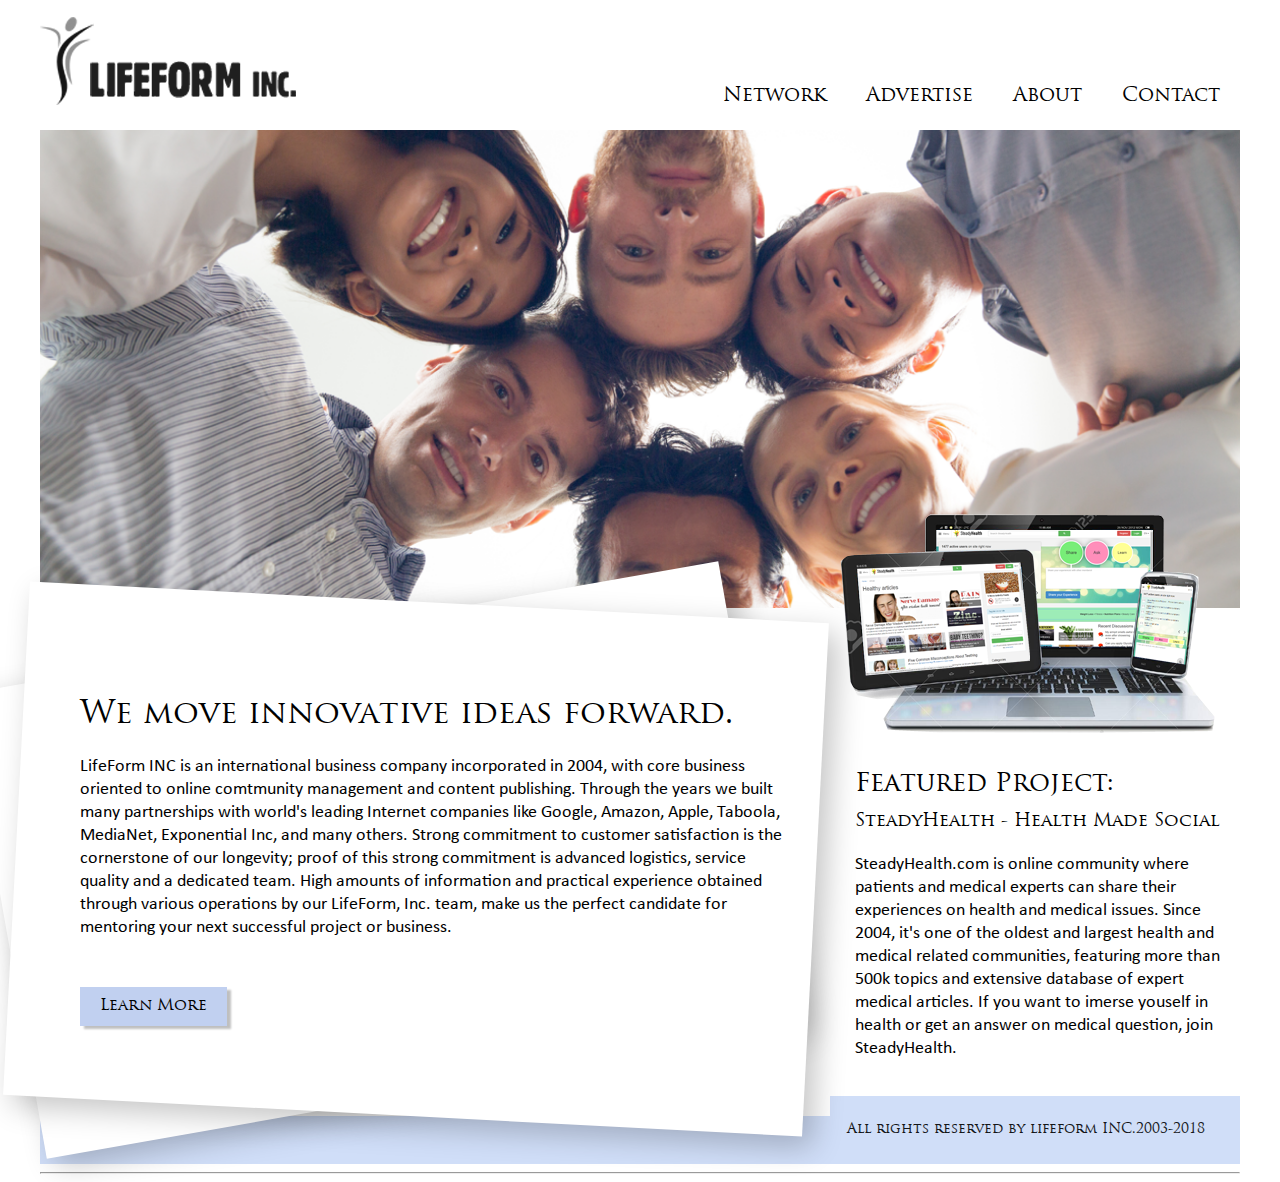
==== index.html @ 762df39f "Initial commit" ====
<!DOCTYPE html>
<html lang="en">

<head>
	<meta charset="UTF-8">
	<link rel="stylesheet" href="css/style.css">
	<meta name="viewport" content="width=device-width, initial-scale=1">
	<title>Lifeform</title>
</head>
<body>
    <div class="wrap">
        <header class="header" role="banner">
            <figure class="site__logo">
                <a href="index.html"><img src="img/logo.png" class="logo__image"></a>
            </figure>
            <nav role="navigation" class="main__navigation">
                <ul class="main__navigation__list">
                    <li class="main__navigation__item">
                        <a href="network.html">Network</a>
                    </li>
                    <li class="main__navigation__item">
                        <a href="advertise.html">Advertise</a>
                    </li>
                    <li class="main__navigation__item">
                        <a href="about.html">About</a>
                    </li>
                    <li class="main__navigation__item">
                        <a href="contact.html">Contact</a>
                    </li>
                </ul>
            </nav>
        </header>
        <main role="main" class="content">
            <img class="content__image" src="img/home.png">
            <div class="content__box">
                <article role="contentinfo" class="site__content">
                    <h1 class="content__title">We move innovative ideas forward.</h1>
                    <p class="content__description">LifeForm INC is an international business company incorporated in 2004, with core business oriented to online comtmunity management and content publishing. Through the years we built many partnerships with world's leading Internet companies like Google, Amazon, Apple, Taboola, MediaNet, Exponential Inc, and many others. Strong commitment to customer satisfaction is the cornerstone of our longevity; proof of this strong commitment is advanced logistics, service quality and a dedicated team. High amounts of information and practical experience obtained through various operations by our LifeForm, Inc. team, make us the perfect candidate for mentoring your next successful project or business. </p>
                    <a href="" class="content__button">Learn More</a>
                </article>
                <aside role="complementary" class="aside__content">
                    <img class="aside__image" src="img/aside-img.png">
                    <div class="aside__wrap">
                        <h2 class="aside__title">Featured Project:</h2>
                        <h3 class="aside__subtitle">SteadyHealth - Health Made Social</h3>
                        <p class="aside__description">SteadyHealth.com is online community where patients and medical experts can share their experiences on health and medical issues. Since 2004, it's one of the oldest and largest health and medical related communities, featuring more than 500k topics and extensive database of expert medical articles. If you want to imerse youself in health or get an answer on medical question, join SteadyHealth.</p>
                    </div>
                </aside>
            </div>
        </main>
        <footer role="contentinfo">
            <h3 class="footer__title">All rights reserved by lifeform INC.2003-2018</h3>
        </footer> 
        <hr>

    </div>
</body>
---- css/style.css ----
@font-face {
    font-family: 'Trajan Pro';
    src: url('../fonts/TrajanPro-Regular.woff2') format('woff2'),
        url('../fonts/TrajanPro-Regular.woff') format('woff');
    font-weight: normal;
    font-style: normal;
}

@font-face {
    font-family: 'Calibri';
    src: url('../fonts/Calibri.woff2') format('woff2'),
        url('../fonts/Calibri.woff') format('woff');
    font-weight: normal;
    font-style: normal;
}


body {
    font-family: 'Calibri';
    box-sizing: border-box;
    margin:0;

}

h1,h2,h3,h4,h5,h6 {
    font-family: 'Trajan Pro';
}

.wrap {
    max-width: 1200px;
    margin:0 auto;
}

img {
    max-width: 100%;
}
/*START HEADER */


.header {
    display:flex;
    border-bottom:15px solid #fff;
}

.site__logo {
    flex: 1;
    margin:0;
    padding-top:17px;
}

.main__navigation {
    padding-top:77px;
}

.main__navigation__list {
    display: flex;
    margin:0;
    list-style-type: none;
    font-family: 'Trajan Pro';
}

@media screen and (max-width:460px) {
    .main__navigation__list {
        flex-wrap: wrap;
    }

    .main__navigation__item {
        flex-basis: 50%;
    }
}

.main__navigation__item a {
    text-decoration: none;
    color:black;
    font-size: 20px;
    padding:7px 20px;
    display: block;
}

@media screen and (max-width:860px) {
    .main__navigation__item a {
        font-size: 18px;
    }
}

@media screen and (max-width:520px) {
    .main__navigation__item a {
        font-size: 16px;
    }
}

@media screen and (max-width:768px) {
    .header {
        flex-direction: column;
        align-items: center;
    }

    .main__navigation {
        padding-top: 10px;
    }

    .main__navigation__list {
        align-items: center;
        padding:0;
    }

    .main__navigation__item  {
        text-align: center;
    }
}

/*END HEADER*/

/*START MAIN*/

.content__box {
    display: flex;
}

.content__image {
    width:100%;
}


.site__content {
    flex-basis: 64%;
    padding:60px 40px 90px 40px;
    background-color:#ffff;
    position: relative;
    z-index: 333;

}

    .site__content::before {
        content:"";
        position: absolute;
        top:0;
        left: -40px;
        right: 65px;
        bottom: 20px;
        z-index: -2;
        background-color:#fff;
        transform: rotate(-10deg);
        box-shadow: 10px 10px 30px 0px rgba(0, 0, 0, 0.23);
        top: 10px;
   
}


    .site__content::after {
        content:"";
        position: absolute;
        top:-12px;
        left: -24px;
        right: 14px;
        bottom:0;
        z-index: -1;
        background-color:#fff;
        transform: rotate(3deg);
        box-shadow: 10px 10px 30px 0px rgba(0, 0, 0, 0.23);
    }

    .content__title {
        font-size: 32px;
        font-weight: normal;
    }

    .content__description {
        font-size: 18px;
    }

    .content__button {
        padding:10px 20px;
        margin-top:30px;
        font-family: 'Trajan Pro';
        background-color: #c1d0f0;
        outline: 0;
        box-shadow: none;
        display: inline-block;
        border:none;
        text-decoration:none;
        text-align: center;
        color: #000000;
        box-shadow: 4px 3px 2px 0px rgba(0, 0, 0, 0.25);
    }

    
@media screen and (max-width:1023px) {
    .content__box {
        flex-direction: column;
    }

    .site__content {
        flex-basis: 100%;
        padding: 60px 80px 90px 80px;
    }

    aside {
        flex-basis: 100%;
    }

    .site__content::before {
        left: 20px;
        right: 58px;
    }

    .site__content::after {
        left: 19px;
        right: 30px;
    }
}

@media screen and (max-width:760px) {
    .content__title {
        font-size: 25px;
    }

    .content__description {
        font-size: 17px;
    }

    .aside__description {
        font-size: 17px;
    }
}

@media screen and (max-width:550px) {

    .site__content {
        padding:30px 5%;

    }
    .site__content::before {
        display: none;
    }

    .site__content::after {
        display: none;
    }

}

aside {
    flex-basis: 36%;
    padding-left:10px;
    margin-top:-100px;
}

.aside__image {
    padding-bottom:30px;
}

.aside__wrap {
    padding-left: 15px;
}
.aside__title {
    font-size:26px;
    margin:0;
    padding-bottom: 10px;
    font-weight: normal;
}

.aside__subtitle {
    font-size: 18px;
    margin:0;
    padding-bottom: 20px;
    font-weight: normal;
}

.aside__description {
    font-size:18px;
    margin:0;
}
@media screen and (max-width:1023px) {
    aside{
        margin-top: 90px;
    }
}

@media screen and (max-width:550px) {
    aside {
        margin-top:20px;
    }

    .aside__image {
        display: block;
        margin:0 auto;
    }
}
/*END MAIN*/

/*START FOOTER*/

footer {
    padding-left: 62%;
    background-color:#d0def8;
    margin-top:-20px;
}

.footer__title {
    margin:0;
    padding:25px 35px 25px 0;
    z-index:-5;
    opacity: 0.9;
    text-align: right;
    font-size: 14px;
    font-weight: normal;
}

@media screen and (max-width:1023px) {
    footer {
        margin-top:15px;
        padding-left: 0;
    }

    .footer__title {
        text-align: center;
    }
}


/*END FOOTER*/

/*START CONTACT PAGE */
.flex {
    display: flex;
    flex-wrap:wrap;
}

.flex__50 {
    flex-basis: 50%;
}

.flex__50 p span {
    margin-top: 20px;
}

.flex__50-1 {
    flex-basis: 50%;
}

/*END CONTACT PAGE*/

/*START ADVERTISE PAGE */

.page--advertise .content__button {
    background-color:#fab579;
}
.page--advertise .header {
    border-color:#fab579;
}
.page--advertise .main__navigation__item.active {
    background-color:#fab579;
}


/*END ADVERTISE PAGE*/

/*START NETWORK PAGE*/

.page--network .content__button {
    background-color:#d0ddf8;
}
.page--network .header {
    border-color:#d0ddf8;
}
.page--network .main__navigation__item.active {
    background-color:#d0ddf8; 
}

/*END NETWORK PAGE*/

/*START ABOUT PAGE*/

.page--about .content__button {
    background-color:#77e865;
}
.page--about .header {
    border-color:#77e865;
}
.page--about .main__navigation__item.active {
    background-color:#77e865; 
}

/*END ABOUT PAGE*/

/*START CONTACT PAGE*/

.page--contact .content__button {
    background-color:#e6e865;
}
.page--contact .header {
    border-color:#e6e865;
}
.page--contact .main__navigation__item.active {
    background-color:#e6e865; 
}

/*END CONTACT PAGE*/
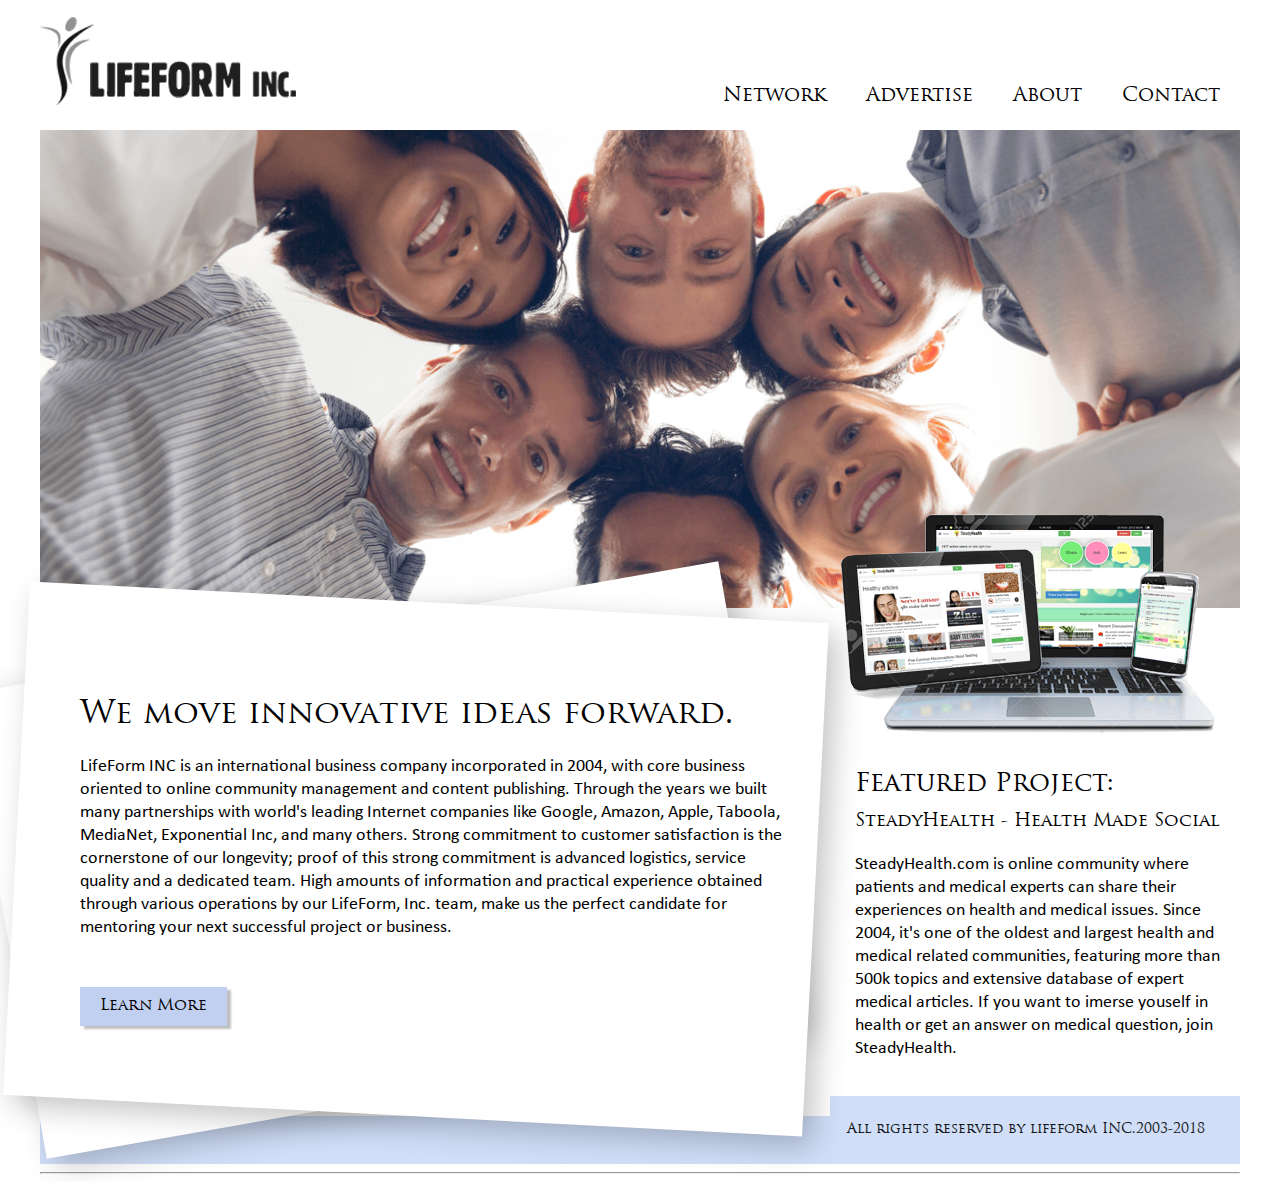
==== commit 60b75859: "Adding robots.txt, favicon, image optimisation, animations" ====
--- a/index.html
+++ b/index.html
@@ -3,7 +3,8 @@
 
 <head>
 	<meta charset="UTF-8">
-	<link rel="stylesheet" href="css/style.css">
+    <link rel="stylesheet" href="css/style.css">
+    <link rel="shortcut icon" type="img/png" href="img/favicon.png">
 	<meta name="viewport" content="width=device-width, initial-scale=1">
 	<title>Lifeform</title>
 </head>
@@ -35,7 +36,7 @@
             <div class="content__box">
                 <article role="contentinfo" class="site__content">
                     <h1 class="content__title">We move innovative ideas forward.</h1>
-                    <p class="content__description">LifeForm INC is an international business company incorporated in 2004, with core business oriented to online comtmunity management and content publishing. Through the years we built many partnerships with world's leading Internet companies like Google, Amazon, Apple, Taboola, MediaNet, Exponential Inc, and many others. Strong commitment to customer satisfaction is the cornerstone of our longevity; proof of this strong commitment is advanced logistics, service quality and a dedicated team. High amounts of information and practical experience obtained through various operations by our LifeForm, Inc. team, make us the perfect candidate for mentoring your next successful project or business. </p>
+                    <p class="content__description">LifeForm INC is an international business company incorporated in 2004, with core business oriented to online community management and content publishing. Through the years we built many partnerships with world's leading Internet companies like Google, Amazon, Apple, Taboola, MediaNet, Exponential Inc, and many others. Strong commitment to customer satisfaction is the cornerstone of our longevity; proof of this strong commitment is advanced logistics, service quality and a dedicated team. High amounts of information and practical experience obtained through various operations by our LifeForm, Inc. team, make us the perfect candidate for mentoring your next successful project or business. </p>
                     <a href="" class="content__button">Learn More</a>
                 </article>
                 <aside role="complementary" class="aside__content">
--- a/css/style.css
+++ b/css/style.css
@@ -58,6 +58,10 @@
     margin:0;
     list-style-type: none;
     font-family: 'Trajan Pro';
+}
+
+.main__navigation__item:hover:not(.active) a {
+    background-color:#fbfbfb;
 }
 
 @media screen and (max-width:460px) {
@@ -144,6 +148,7 @@
         transform: rotate(-10deg);
         box-shadow: 10px 10px 30px 0px rgba(0, 0, 0, 0.23);
         top: 10px;
+        animation: rotate2 20s infinite ease-in-out alternate;
    
 }
 
@@ -159,6 +164,7 @@
         background-color:#fff;
         transform: rotate(3deg);
         box-shadow: 10px 10px 30px 0px rgba(0, 0, 0, 0.23);
+        animation: rotate 13s infinite ease-in-out alternate;
     }
 
     .content__title {
@@ -183,8 +189,17 @@
         text-align: center;
         color: #000000;
         box-shadow: 4px 3px 2px 0px rgba(0, 0, 0, 0.25);
-    }
-
+        transition:0.3s ease-in-out;
+    }
+
+    .content__button:hover {
+        box-shadow: 6px 5px 2px 0px rgba(0, 0, 0, 0.25);
+    }
+
+    .content__button:active {
+        position: relative;
+        top:4px;
+    }
     
 @media screen and (max-width:1023px) {
     .content__box {
@@ -316,6 +331,7 @@
 
     .footer__title {
         text-align: center;
+        padding:25px 0;
     }
 }
 
@@ -397,4 +413,23 @@
     background-color:#e6e865; 
 }
 
-/*END CONTACT PAGE*/+/*END CONTACT PAGE*/
+
+
+@keyframes rotate {
+    0% {
+        transform: rotate(3deg); 
+    }
+    100% {
+        transform: rotate(-3deg);
+    }
+}
+
+@keyframes rotate2 {
+    0% {
+        transform: rotate(-10deg); 
+    }
+    100% {
+        transform: rotate(10deg);
+    }
+}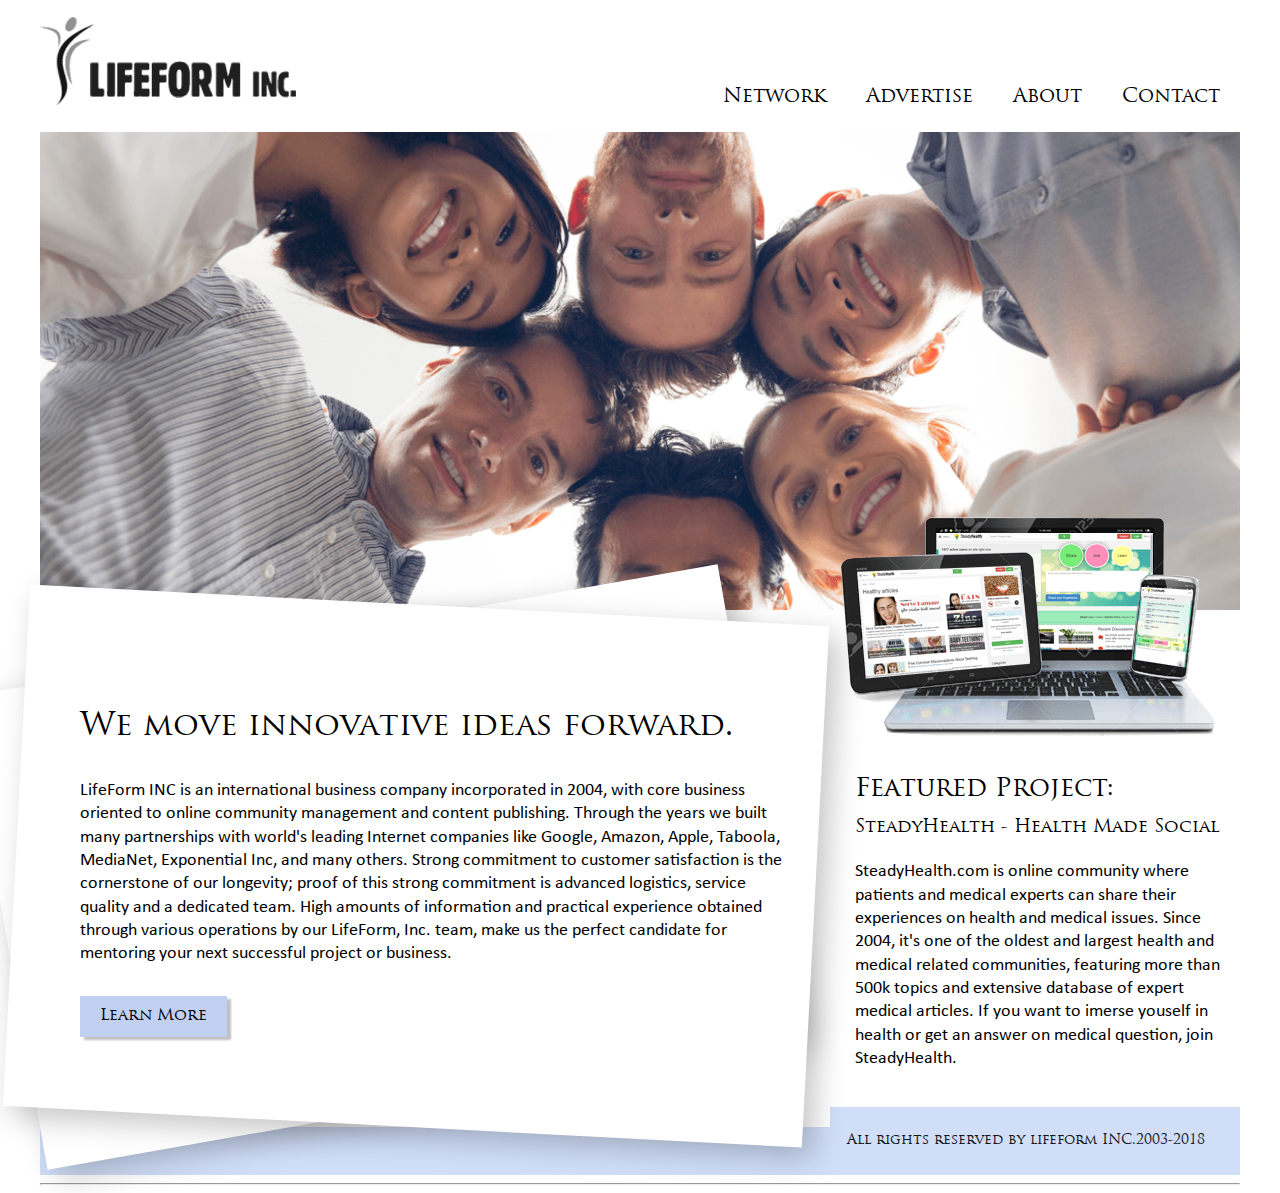
==== commit 22be16ae: "Button change in index.html" ====
--- a/index.html
+++ b/index.html
@@ -37,7 +37,7 @@
                 <article role="contentinfo" class="site__content">
                     <h1 class="content__title">We move innovative ideas forward.</h1>
                     <p class="content__description">LifeForm INC is an international business company incorporated in 2004, with core business oriented to online community management and content publishing. Through the years we built many partnerships with world's leading Internet companies like Google, Amazon, Apple, Taboola, MediaNet, Exponential Inc, and many others. Strong commitment to customer satisfaction is the cornerstone of our longevity; proof of this strong commitment is advanced logistics, service quality and a dedicated team. High amounts of information and practical experience obtained through various operations by our LifeForm, Inc. team, make us the perfect candidate for mentoring your next successful project or business. </p>
-                    <a href="" class="content__button">Learn More</a>
+                    <a href="about.html" class="content__button">Learn More</a>
                 </article>
                 <aside role="complementary" class="aside__content">
                     <img class="aside__image" src="img/aside-img.png">
--- a/css/style.css
+++ b/css/style.css
@@ -1,3 +1,51 @@
+/* http://meyerweb.com/eric/tools/css/reset/ 
+   v2.0 | 20110126
+   License: none (public domain)
+*/
+
+html, body, div, span, applet, object, iframe,
+h1, h2, h3, h4, h5, h6, p, blockquote, pre,
+a, abbr, acronym, address, big, cite, code,
+del, dfn, em, img, ins, kbd, q, s, samp,
+small, strike, strong, sub, sup, tt, var,
+b, u, i, center,
+dl, dt, dd, ol, ul, li,
+fieldset, form, label, legend,
+table, caption, tbody, tfoot, thead, tr, th, td,
+article, aside, canvas, details, embed, 
+figure, figcaption, footer, header, hgroup, 
+menu, nav, output, ruby, section, summary,
+time, mark, audio, video {
+	margin: 0;
+	padding: 0;
+	border: 0;
+	font-size: 100%;
+	font: inherit;
+	vertical-align: baseline;
+}
+/* HTML5 display-role reset for older browsers */
+article, aside, details, figcaption, figure, 
+footer, header, hgroup, menu, nav, section {
+	display: block;
+}
+body {
+	line-height: 1;
+}
+ol, ul {
+	list-style: none;
+}
+blockquote, q {
+	quotes: none;
+}
+blockquote:before, blockquote:after,
+q:before, q:after {
+	content: '';
+	content: none;
+}
+table {
+	border-collapse: collapse;
+	border-spacing: 0;
+}
 
 @font-face {
     font-family: 'Trajan Pro';
@@ -18,13 +66,16 @@
 
 body {
     font-family: 'Calibri';
-    box-sizing: border-box;
-    margin:0;
+    -webkit-box-sizing: border-box;
+            box-sizing: border-box;
+    margin:0;
+    line-height: 1.3;
 
 }
 
 h1,h2,h3,h4,h5,h6 {
     font-family: 'Trajan Pro';
+    margin:30px 0;
 }
 
 .wrap {
@@ -39,12 +90,16 @@
 
 
 .header {
+    display:-webkit-box;
+    display:-ms-flexbox;
     display:flex;
     border-bottom:15px solid #fff;
 }
 
 .site__logo {
-    flex: 1;
+    -webkit-box-flex: 1;
+        -ms-flex: 1;
+            flex: 1;
     margin:0;
     padding-top:17px;
 }
@@ -54,6 +109,8 @@
 }
 
 .main__navigation__list {
+    display: -webkit-box;
+    display: -ms-flexbox;
     display: flex;
     margin:0;
     list-style-type: none;
@@ -66,11 +123,13 @@
 
 @media screen and (max-width:460px) {
     .main__navigation__list {
-        flex-wrap: wrap;
+        -ms-flex-wrap: wrap;
+            flex-wrap: wrap;
     }
 
     .main__navigation__item {
-        flex-basis: 50%;
+        -ms-flex-preferred-size: 50%;
+            flex-basis: 50%;
     }
 }
 
@@ -96,8 +155,13 @@
 
 @media screen and (max-width:768px) {
     .header {
-        flex-direction: column;
-        align-items: center;
+        -webkit-box-orient: vertical;
+        -webkit-box-direction: normal;
+            -ms-flex-direction: column;
+                flex-direction: column;
+        -webkit-box-align: center;
+            -ms-flex-align: center;
+                align-items: center;
     }
 
     .main__navigation {
@@ -105,7 +169,9 @@
     }
 
     .main__navigation__list {
-        align-items: center;
+        -webkit-box-align: center;
+            -ms-flex-align: center;
+                align-items: center;
         padding:0;
     }
 
@@ -119,6 +185,8 @@
 /*START MAIN*/
 
 .content__box {
+    display: -webkit-box;
+    display: -ms-flexbox;
     display: flex;
 }
 
@@ -128,7 +196,8 @@
 
 
 .site__content {
-    flex-basis: 64%;
+    -ms-flex-preferred-size: 64%;
+        flex-basis: 64%;
     padding:60px 40px 90px 40px;
     background-color:#ffff;
     position: relative;
@@ -145,10 +214,14 @@
         bottom: 20px;
         z-index: -2;
         background-color:#fff;
-        transform: rotate(-10deg);
-        box-shadow: 10px 10px 30px 0px rgba(0, 0, 0, 0.23);
+        -webkit-transform: rotate(-10deg);
+            -ms-transform: rotate(-10deg);
+                transform: rotate(-10deg);
+        -webkit-box-shadow: 10px 10px 30px 0px rgba(0, 0, 0, 0.23);
+                box-shadow: 10px 10px 30px 0px rgba(0, 0, 0, 0.23);
         top: 10px;
-        animation: rotate2 20s infinite ease-in-out alternate;
+        -webkit-animation: rotate2 20s infinite ease-in-out alternate;
+                animation: rotate2 20s infinite ease-in-out alternate;
    
 }
 
@@ -162,9 +235,13 @@
         bottom:0;
         z-index: -1;
         background-color:#fff;
-        transform: rotate(3deg);
-        box-shadow: 10px 10px 30px 0px rgba(0, 0, 0, 0.23);
-        animation: rotate 13s infinite ease-in-out alternate;
+        -webkit-transform: rotate(3deg);
+            -ms-transform: rotate(3deg);
+                transform: rotate(3deg);
+        -webkit-box-shadow: 10px 10px 30px 0px rgba(0, 0, 0, 0.23);
+                box-shadow: 10px 10px 30px 0px rgba(0, 0, 0, 0.23);
+        -webkit-animation: rotate 13s infinite ease-in-out alternate;
+                animation: rotate 13s infinite ease-in-out alternate;
     }
 
     .content__title {
@@ -182,18 +259,23 @@
         font-family: 'Trajan Pro';
         background-color: #c1d0f0;
         outline: 0;
-        box-shadow: none;
+        -webkit-box-shadow: none;
+                box-shadow: none;
         display: inline-block;
         border:none;
         text-decoration:none;
         text-align: center;
         color: #000000;
-        box-shadow: 4px 3px 2px 0px rgba(0, 0, 0, 0.25);
+        -webkit-box-shadow: 4px 3px 2px 0px rgba(0, 0, 0, 0.25);
+                box-shadow: 4px 3px 2px 0px rgba(0, 0, 0, 0.25);
+        -webkit-transition:0.3s ease-in-out;
+        -o-transition:0.3s ease-in-out;
         transition:0.3s ease-in-out;
     }
 
     .content__button:hover {
-        box-shadow: 6px 5px 2px 0px rgba(0, 0, 0, 0.25);
+        -webkit-box-shadow: 6px 5px 2px 0px rgba(0, 0, 0, 0.25);
+                box-shadow: 6px 5px 2px 0px rgba(0, 0, 0, 0.25);
     }
 
     .content__button:active {
@@ -203,16 +285,21 @@
     
 @media screen and (max-width:1023px) {
     .content__box {
-        flex-direction: column;
+        -webkit-box-orient: vertical;
+        -webkit-box-direction: normal;
+            -ms-flex-direction: column;
+                flex-direction: column;
     }
 
     .site__content {
-        flex-basis: 100%;
+        -ms-flex-preferred-size: 100%;
+            flex-basis: 100%;
         padding: 60px 80px 90px 80px;
     }
 
     aside {
-        flex-basis: 100%;
+        -ms-flex-preferred-size: 100%;
+            flex-basis: 100%;
     }
 
     .site__content::before {
@@ -257,7 +344,8 @@
 }
 
 aside {
-    flex-basis: 36%;
+    -ms-flex-preferred-size: 36%;
+        flex-basis: 36%;
     padding-left:10px;
     margin-top:-100px;
 }
@@ -340,12 +428,16 @@
 
 /*START CONTACT PAGE */
 .flex {
+    display: -webkit-box;
+    display: -ms-flexbox;
     display: flex;
-    flex-wrap:wrap;
+    -ms-flex-wrap:wrap;
+        flex-wrap:wrap;
 }
 
 .flex__50 {
-    flex-basis: 50%;
+    -ms-flex-preferred-size: 50%;
+        flex-basis: 50%;
 }
 
 .flex__50 p span {
@@ -353,7 +445,8 @@
 }
 
 .flex__50-1 {
-    flex-basis: 50%;
+    -ms-flex-preferred-size: 50%;
+        flex-basis: 50%;
 }
 
 /*END CONTACT PAGE*/
@@ -416,20 +509,47 @@
 /*END CONTACT PAGE*/
 
 
+@-webkit-keyframes rotate {
+    0% {
+        -webkit-transform: rotate(3deg);
+                transform: rotate(3deg); 
+    }
+    100% {
+        -webkit-transform: rotate(-3deg);
+                transform: rotate(-3deg);
+    }
+}
+
+
 @keyframes rotate {
     0% {
-        transform: rotate(3deg); 
+        -webkit-transform: rotate(3deg);
+                transform: rotate(3deg); 
     }
     100% {
-        transform: rotate(-3deg);
+        -webkit-transform: rotate(-3deg);
+                transform: rotate(-3deg);
+    }
+}
+
+@-webkit-keyframes rotate2 {
+    0% {
+        -webkit-transform: rotate(-10deg);
+                transform: rotate(-10deg); 
+    }
+    100% {
+        -webkit-transform: rotate(10deg);
+                transform: rotate(10deg);
     }
 }
 
 @keyframes rotate2 {
     0% {
-        transform: rotate(-10deg); 
+        -webkit-transform: rotate(-10deg);
+                transform: rotate(-10deg); 
     }
     100% {
-        transform: rotate(10deg);
+        -webkit-transform: rotate(10deg);
+                transform: rotate(10deg);
     }
 }